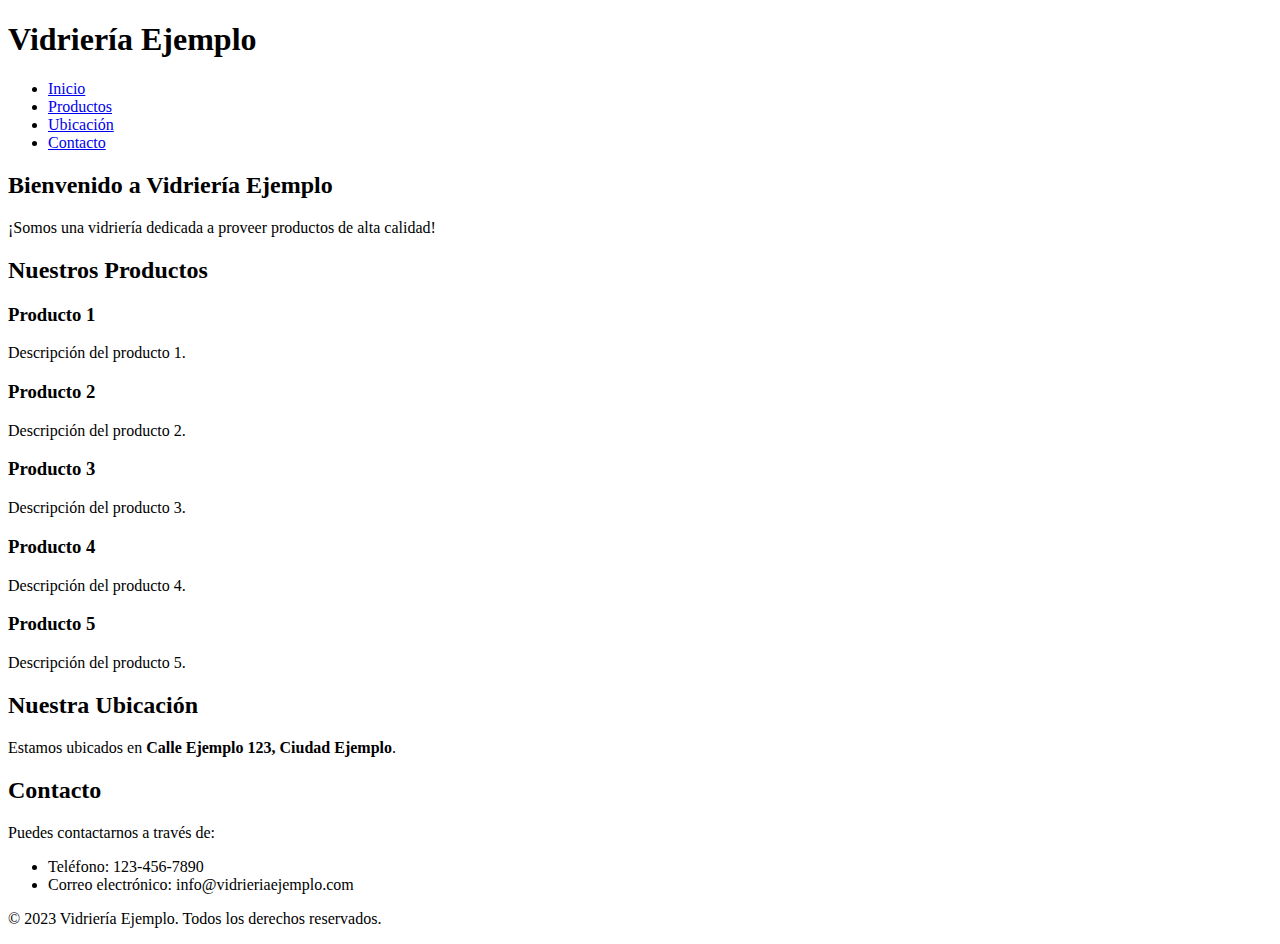
==== index.html @ 58a75b99 "Rename inicio.html to index.html" ====
<!DOCTYPE html>
<html lang="es">
<head>
  <meta charset="UTF-8">
  <meta name="viewport" content="width=device-width, initial-scale=1.0">
  <title>Vidriería Ejemplo</title>
  <link rel="stylesheet" href="styles.css">
  <script src="script.js"></script>
</head>

<body>

  <header>
    <h1>Vidriería Ejemplo</h1>
    <nav>
      <ul>
        <li><a href="#inicio">Inicio</a></li>
        <li><a href="#productos">Productos</a></li>
        <li><a href="#ubicacion">Ubicación</a></li>
        <li><a href="#contacto">Contacto</a></li>
      </ul>
    </nav>
  </header>

  <main>

    <section id="inicio">
      <h2>Bienvenido a Vidriería Ejemplo</h2>
      <p>¡Somos una vidriería dedicada a proveer productos de alta calidad!</p>
    </section>

    <section id="productos">
      <h2>Nuestros Productos</h2>
      <div class="product-box">
        <div class="product-image" style="background-image: url('Sycamore.png')"></div>
        <h3>Producto 1</h3>
        <p>Descripción del producto 1.</p>
      </div>

      <div class="product-box">
        <div class="product-image" style="background-image: url('Stipolitie.png')"></div>
        <h3>Producto 2</h3>
        <p>Descripción del producto 2.</p>
      </div>

      <div class="product-box">
        <div class="product-image" style="background-image: url('Pacific.png')"></div>
        <h3>Producto 3</h3>
        <p>Descripción del producto 3.</p>
      </div>

      <div class="product-box">
        <div class="product-image" style="background-image: url('Martelé.png')"></div>
        <h3>Producto 4</h3>
        <p>Descripción del producto 4.</p>
      </div>

      <div class="product-box">
        <div class="product-image" style="background-image: url('Austral.png')"></div>
        <h3>Producto 5</h3>
        <p>Descripción del producto 5.</p>
      </div>
    </section>

    <section id="ubicacion">
      <h2>Nuestra Ubicación</h2>
      <p>Estamos ubicados en <strong>Calle Ejemplo 123, Ciudad Ejemplo</strong>.</p>
    </section>

    <section id="contacto">
      <h2>Contacto</h2>
      <p>Puedes contactarnos a través de:</p>
      <ul>
        <li>Teléfono: 123-456-7890</li>
        <li>Correo electrónico: info@vidrieriaejemplo.com</li>
      </ul>
    </section>

  </main>

  <footer>
    <p>&copy; 2023 Vidriería Ejemplo. Todos los derechos reservados.</p>
  </footer>

</body>
</html>
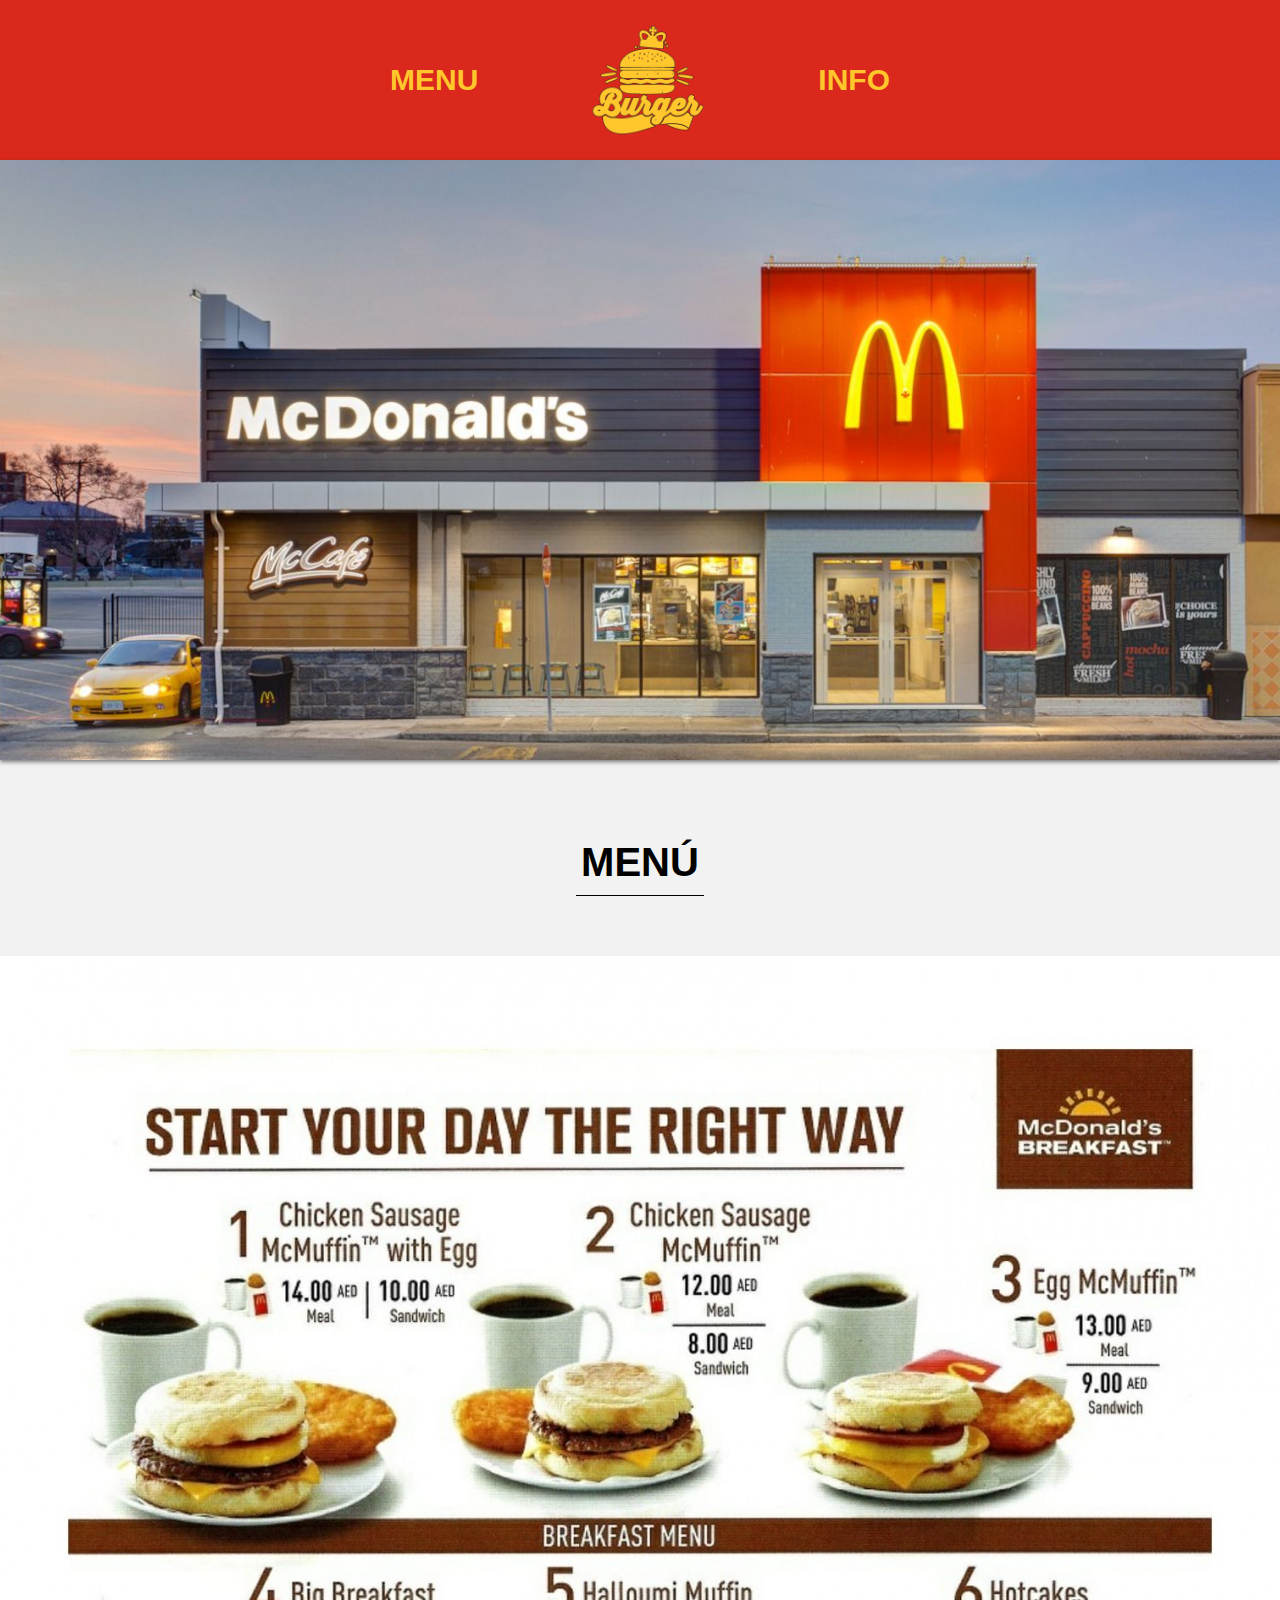
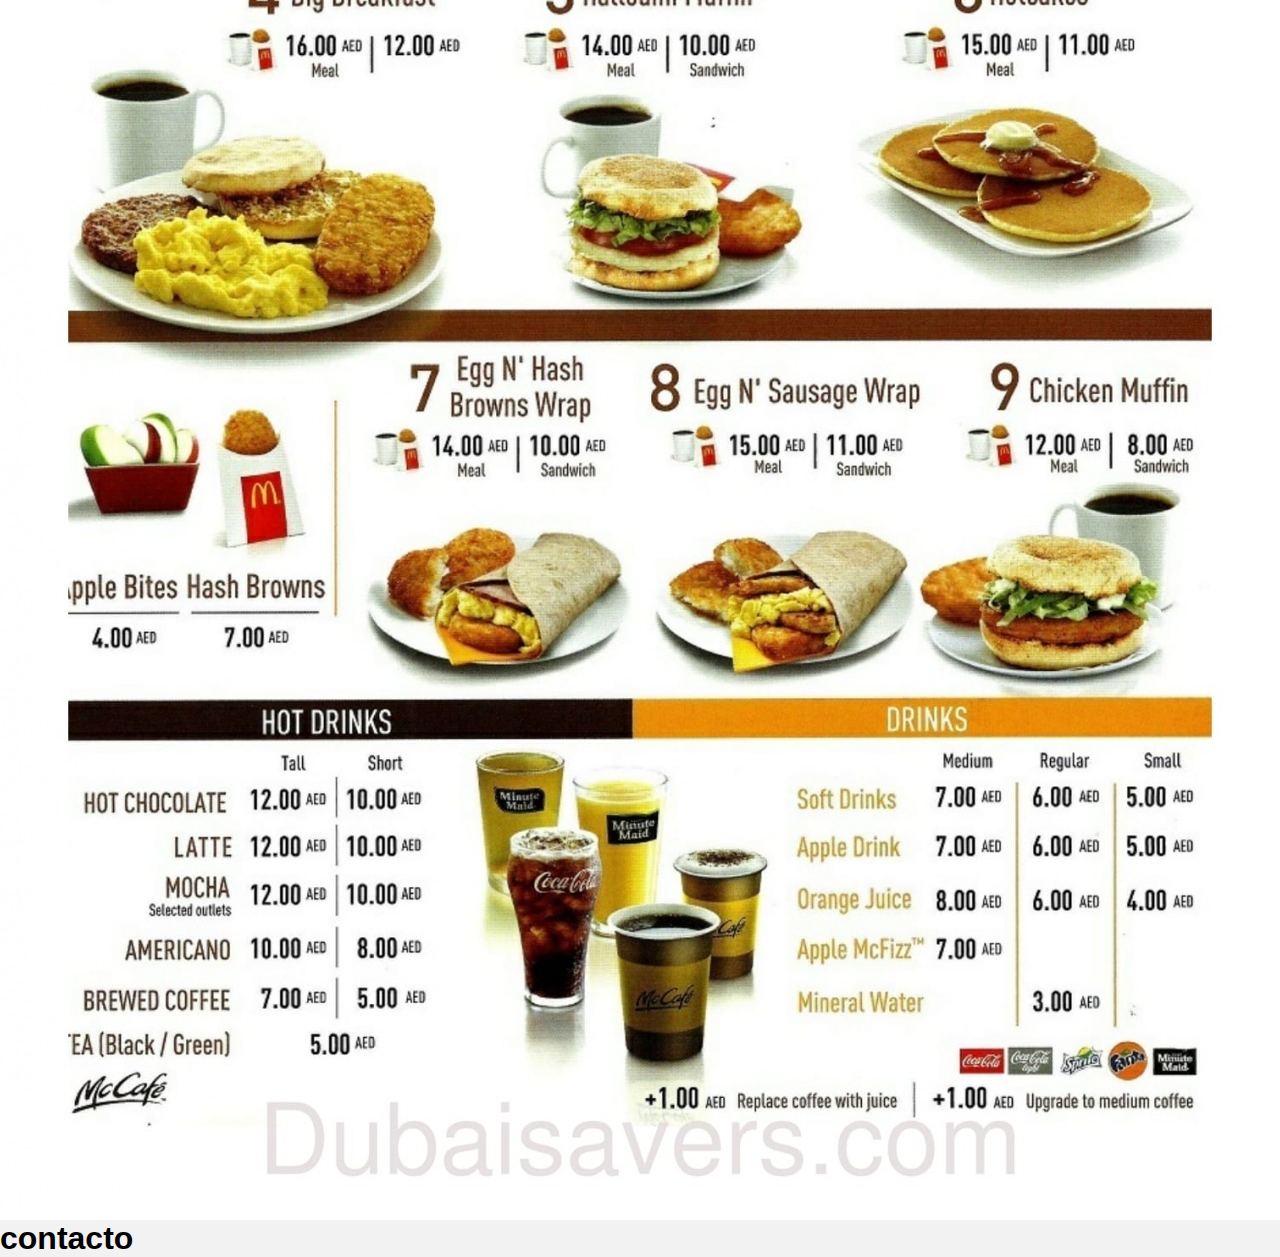
==== commit ed84f1ec: "Add files via upload" ====
--- a/index.html
+++ b/index.html
@@ -1,87 +1,47 @@
 
 <!DOCTYPE html>
-<html lang="es">
+<html>
 <head>
-  <meta charset="UTF-8">
-  <meta name="viewport" content="width=device-width, initial-scale=1.0">
-  <title>Vidriería Ejemplo</title>
-  <link rel="stylesheet" href="styles.css">
-  <script src="script.js"></script>
+    <title>Restaurante - Menú</title>
+    <link rel="stylesheet" type="text/css" href="style.css">
 </head>
-
 <body>
 
-  <header>
-    <h1>Vidriería Ejemplo</h1>
-    <nav>
-      <ul>
-        <li><a href="#inicio">Inicio</a></li>
-        <li><a href="#productos">Productos</a></li>
-        <li><a href="#ubicacion">Ubicación</a></li>
-        <li><a href="#contacto">Contacto</a></li>
-      </ul>
-    </nav>
-  </header>
+    <header>
+        <a href="#menu" class="smooth-scroll">MENU</a>
+        <img src="Logohamburger.png" alt="Logo Restaurante">
+        <a href="#info" class="smooth-scroll">INFO</a>
+    </header>
 
-  <main>
-
-    <section id="inicio">
-      <h2>Bienvenido a Vidriería Ejemplo</h2>
-      <p>¡Somos una vidriería dedicada a proveer productos de alta calidad!</p>
+    <div class="slider">
+        <ul>
+            <li>
+                <img class="image" src="Edificio.jpg">
+            </li>
+            <li>
+                <img class="image" src="Comida.jpg">    
+            </li>    
+            <li>
+                <img class="image" src="Papas.jpg">   
+            </li>   
+        </ul>
+    </div>
+    <section id="menu">
+        <div class="text-menú">
+            <h1>MENÚ</h1>
+            <div class="linea"></div>
+        </div>  
     </section>
 
-    <section id="productos">
-      <h2>Nuestros Productos</h2>
-      <div class="product-box">
-        <div class="product-image" style="background-image: url('Sycamore.png')"></div>
-        <h3>Producto 1</h3>
-        <p>Descripción del producto 1.</p>
-      </div>
+    <div class="img-menu">
+        <img src="Menu.jpg">
+    </div>
 
-      <div class="product-box">
-        <div class="product-image" style="background-image: url('Stipolitie.png')"></div>
-        <h3>Producto 2</h3>
-        <p>Descripción del producto 2.</p>
-      </div>
-
-      <div class="product-box">
-        <div class="product-image" style="background-image: url('Pacific.png')"></div>
-        <h3>Producto 3</h3>
-        <p>Descripción del producto 3.</p>
-      </div>
-
-      <div class="product-box">
-        <div class="product-image" style="background-image: url('Martelé.png')"></div>
-        <h3>Producto 4</h3>
-        <p>Descripción del producto 4.</p>
-      </div>
-
-      <div class="product-box">
-        <div class="product-image" style="background-image: url('Austral.png')"></div>
-        <h3>Producto 5</h3>
-        <p>Descripción del producto 5.</p>
-      </div>
+    <section id="info">
+        <div class="info-section">
+            <h1>contacto</h1>
+        </div>
     </section>
-
-    <section id="ubicacion">
-      <h2>Nuestra Ubicación</h2>
-      <p>Estamos ubicados en <strong>Calle Ejemplo 123, Ciudad Ejemplo</strong>.</p>
-    </section>
-
-    <section id="contacto">
-      <h2>Contacto</h2>
-      <p>Puedes contactarnos a través de:</p>
-      <ul>
-        <li>Teléfono: 123-456-7890</li>
-        <li>Correo electrónico: info@vidrieriaejemplo.com</li>
-      </ul>
-    </section>
-
-  </main>
-
-  <footer>
-    <p>&copy; 2023 Vidriería Ejemplo. Todos los derechos reservados.</p>
-  </footer>
 
 </body>
 </html>
--- a/style.css
+++ b/style.css
@@ -0,0 +1,123 @@
+
+* {
+    box-sizing: border-box;
+    margin: 0;
+    padding: 0;
+} 
+
+body {
+    font-family: sans-serif;
+    background-color: #f2f2f2;
+}
+
+header {
+    display: flex;
+    justify-content: center;
+    align-items: center;
+    background-color: #DA291C;
+    padding: 20px;
+}
+
+header a {
+    margin: 0 10px;
+    text-decoration: none;
+    color: #FFC72C;
+    font-size: 30px;
+    margin-inline: 100px;
+    font-weight: bold;
+    scroll-behavior: smooth;
+}
+
+header a.smooth-scroll {
+    scroll-behavior: smooth;
+}
+
+header img {
+    margin: 0 10px;
+    max-width: 120px;
+}
+
+.slider {
+    width: 100%;
+    height: 600px;
+    overflow: hidden;
+    box-shadow: 0px 2px 4px rgba(0, 0, 0, 0.5);
+}
+
+.slider ul {
+    display: flex;
+    animation: cambio 15s infinite alternate linear;
+    width: 300%;
+}
+
+.slider li {
+    width: 100%;
+    list-style: none;
+}
+
+.slider img {
+    width: 100%;
+    height: 100%;
+}
+
+@keyframes cambio {
+    0% {margin-left: 0;}
+    30% {margin-left: 0;}
+    32% {margin-left: -100%;}
+    63% {margin-left: -100%;}
+    65% {margin-left: -200%;}
+    100% {margin-left: -200%;}
+}
+
+.text-menú h1 {
+    font-size: 40px;
+    text-align: center;
+    margin-top: 80px;
+}
+
+.linea {
+    height: 1px;
+    background-color: black;
+    margin: 10px auto;
+    max-width: 10%;
+}
+
+.img-menu {
+    display: flex;
+    justify-content: center;
+    margin-top: 60px;
+}
+
+/* Reglas de CSS para dispositivos móviles */
+
+@media (max-width: 600px) {
+            /* Estilos para dispositivos con un ancho máximo de 600px */
+header {
+    flex-direction: column;
+    padding: 10px;
+}
+            
+header a {
+    margin: 10px 0;
+    font-size: 20px;
+    margin-inline: 0;
+}
+            
+.slider {
+    height: 300px;
+}
+            
+.text-menú h1 {
+    font-size: 30px;
+    margin-top: 40px;
+}
+            
+.linea {
+    max-width: 20%;
+}
+            
+.img-menu {
+    margin-top: 40px;
+}
+}
+   
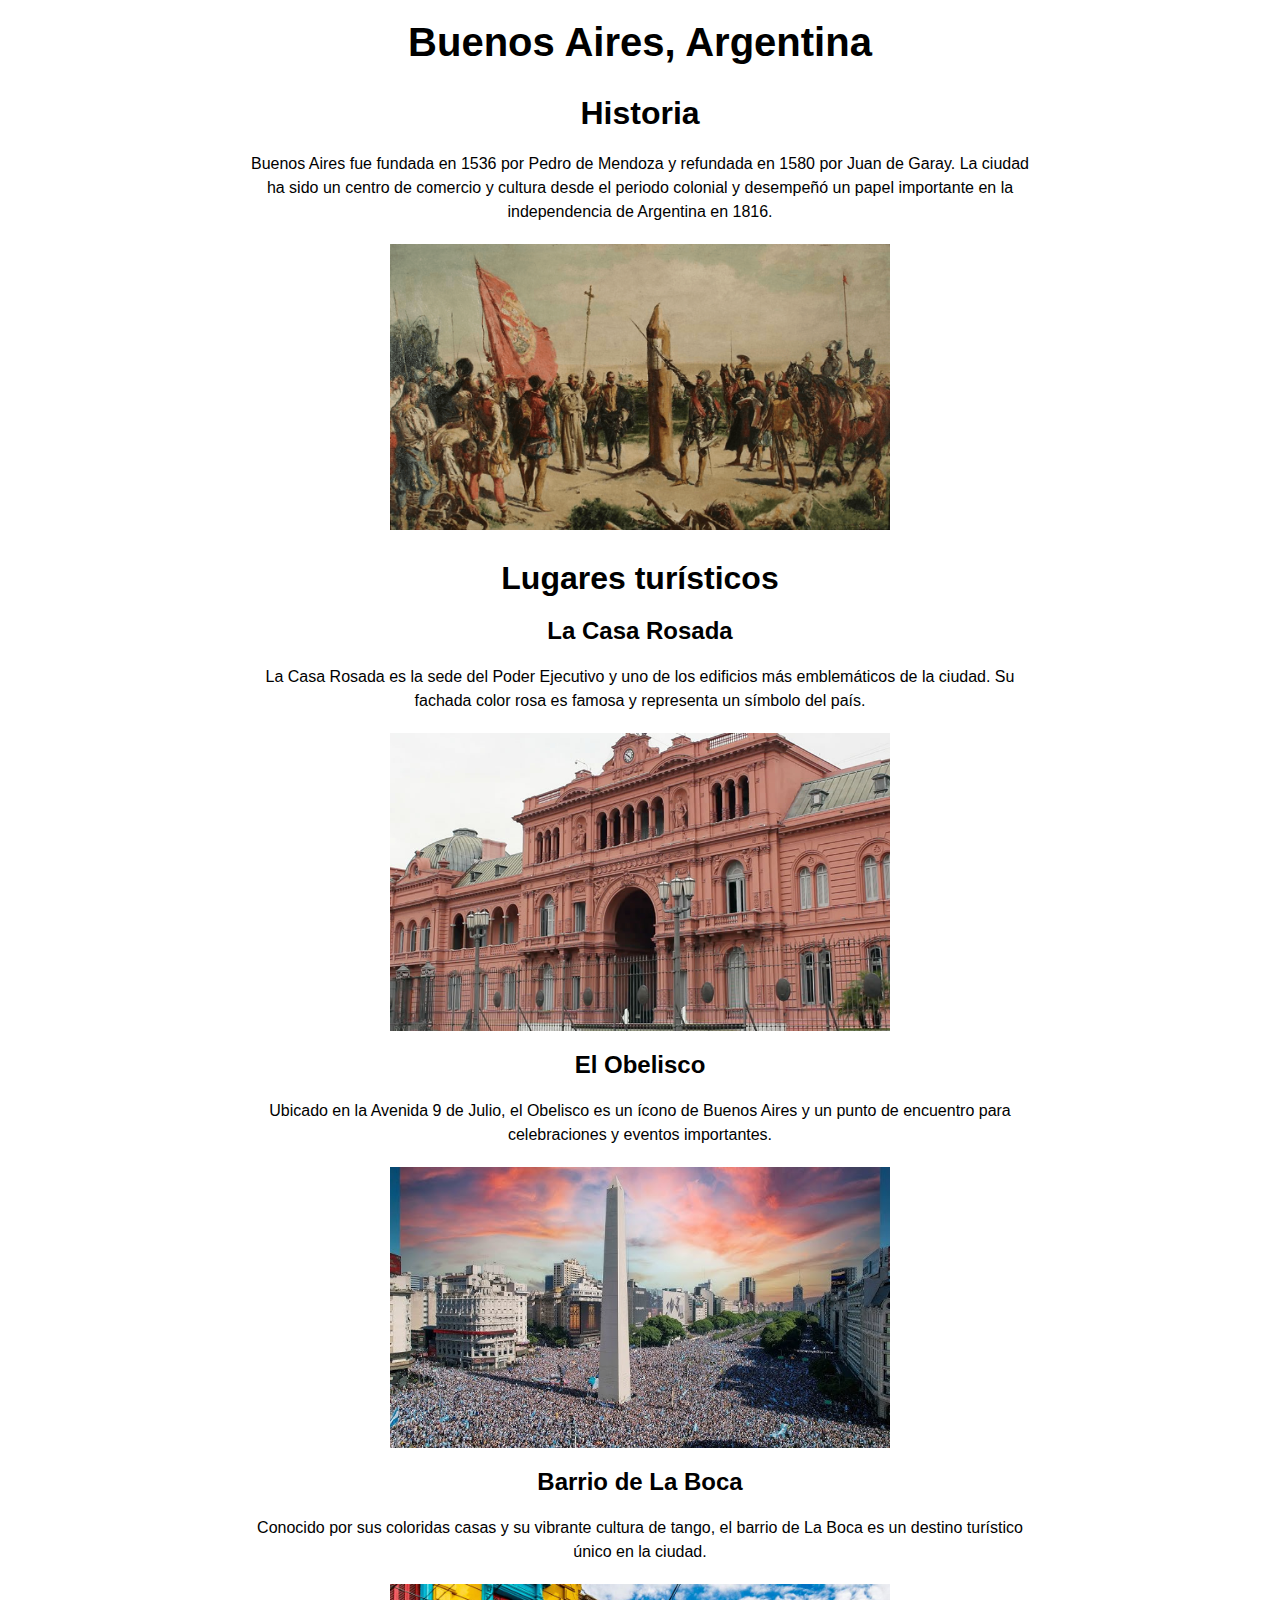
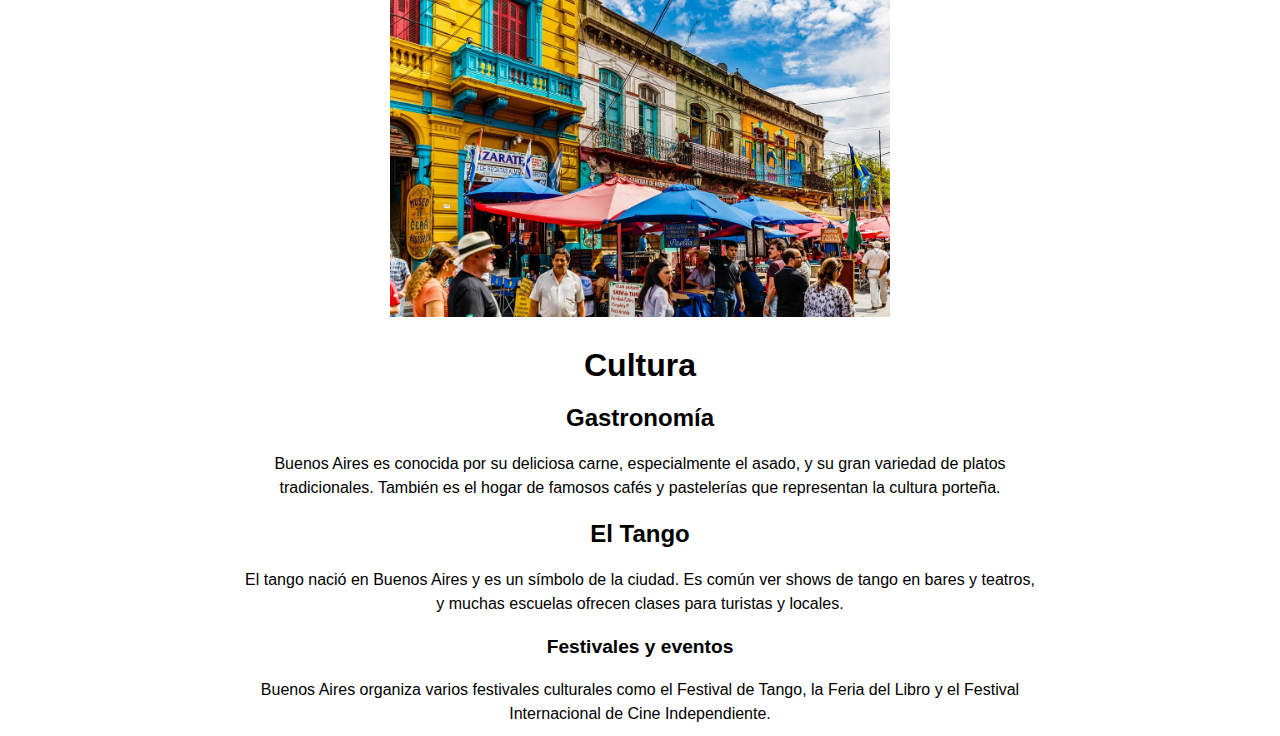
==== commit 98a1790b: "Add files via upload" ====
--- a/index.html
+++ b/index.html
@@ -1,47 +1,40 @@
-
 <!DOCTYPE html>
-<html>
+<html lang="es">
 <head>
-    <title>Restaurante - Menú</title>
-    <link rel="stylesheet" type="text/css" href="style.css">
+    <meta charset="UTF-8">
+    <title>Buenos Aires, Argentina</title>
+    <link rel="stylesheet" href="style.css">
 </head>
 <body>
+    <h1>Buenos Aires, Argentina</h1>
 
-    <header>
-        <a href="#menu" class="smooth-scroll">MENU</a>
-        <img src="Logohamburger.png" alt="Logo Restaurante">
-        <a href="#info" class="smooth-scroll">INFO</a>
-    </header>
+    <h2>Historia</h2>
+    <p>Buenos Aires fue fundada en 1536 por Pedro de Mendoza y refundada en 1580 por Juan de Garay. La ciudad ha sido un centro de comercio y cultura desde el periodo colonial y desempeñó un papel importante en la independencia de Argentina en 1816.</p>
+    <img src="ruta_a_imagen_historia.png" alt="Imagen histórica de Buenos Aires">
 
-    <div class="slider">
-        <ul>
-            <li>
-                <img class="image" src="Edificio.jpg">
-            </li>
-            <li>
-                <img class="image" src="Comida.jpg">    
-            </li>    
-            <li>
-                <img class="image" src="Papas.jpg">   
-            </li>   
-        </ul>
-    </div>
-    <section id="menu">
-        <div class="text-menú">
-            <h1>MENÚ</h1>
-            <div class="linea"></div>
-        </div>  
-    </section>
 
-    <div class="img-menu">
-        <img src="Menu.jpg">
-    </div>
+    <h2>Lugares turísticos</h2>
+    <h3>La Casa Rosada</h3>
+    <p>La Casa Rosada es la sede del Poder Ejecutivo y uno de los edificios más emblemáticos de la ciudad. Su fachada color rosa es famosa y representa un símbolo del país.</p>
+    <img src="ruta_a_imagen_casa_rosada.jpg" alt="Casa Rosada en Buenos Aires">
 
-    <section id="info">
-        <div class="info-section">
-            <h1>contacto</h1>
-        </div>
-    </section>
+    <h3>El Obelisco</h3>
+    <p>Ubicado en la Avenida 9 de Julio, el Obelisco es un ícono de Buenos Aires y un punto de encuentro para celebraciones y eventos importantes.</p>
+    <img src="ruta_a_imagen_obelisco.jpg" alt="Obelisco de Buenos Aires">
 
+    <h3>Barrio de La Boca</h3>
+    <p>Conocido por sus coloridas casas y su vibrante cultura de tango, el barrio de La Boca es un destino turístico único en la ciudad.</p>
+    <img src="ruta_a_imagen_la_boca.jpg" alt="Barrio de La Boca en Buenos Aires">
+
+
+    <h2>Cultura</h2>
+    <h3>Gastronomía</h3>
+    <p>Buenos Aires es conocida por su deliciosa carne, especialmente el asado, y su gran variedad de platos tradicionales. También es el hogar de famosos cafés y pastelerías que representan la cultura porteña.</p>
+
+    <h3>El Tango</h3>
+    <p>El tango nació en Buenos Aires y es un símbolo de la ciudad. Es común ver shows de tango en bares y teatros, y muchas escuelas ofrecen clases para turistas y locales.</p>
+
+    <h4>Festivales y eventos</h4>
+    <p>Buenos Aires organiza varios festivales culturales como el Festival de Tango, la Feria del Libro y el Festival Internacional de Cine Independiente.</p>
 </body>
 </html>
--- a/style.css
+++ b/style.css
@@ -1,123 +1,44 @@
-
-* {
-    box-sizing: border-box;
+/* style.css */
+body {
+    display: flex;
+    flex-direction: column;
+    align-items: center;
+    justify-content: flex-start;
     margin: 0;
     padding: 0;
-} 
-
-body {
-    font-family: sans-serif;
-    background-color: #f2f2f2;
+    font-family: Arial, sans-serif;
 }
 
-header {
-    display: flex;
-    justify-content: center;
-    align-items: center;
-    background-color: #DA291C;
-    padding: 20px;
+h1, h2, h3, h4, p {
+    max-width: 800px;
+    text-align: center;
+    margin: 10px 0;
 }
 
-header a {
-    margin: 0 10px;
-    text-decoration: none;
-    color: #FFC72C;
-    font-size: 30px;
-    margin-inline: 100px;
-    font-weight: bold;
-    scroll-behavior: smooth;
+img {
+    max-width: 500px;
+    margin: 10px 0;
 }
 
-header a.smooth-scroll {
-    scroll-behavior: smooth;
+h1 {
+    font-size: 2.5em;
+    margin-top: 20px;
 }
 
-header img {
-    margin: 0 10px;
-    max-width: 120px;
+h2 {
+    font-size: 2em;
+    margin-top: 20px;
 }
 
-.slider {
-    width: 100%;
-    height: 600px;
-    overflow: hidden;
-    box-shadow: 0px 2px 4px rgba(0, 0, 0, 0.5);
+h3 {
+    font-size: 1.5em;
 }
 
-.slider ul {
-    display: flex;
-    animation: cambio 15s infinite alternate linear;
-    width: 300%;
+h4 {
+    font-size: 1.2em;
 }
 
-.slider li {
-    width: 100%;
-    list-style: none;
+p {
+    font-size: 1em;
+    line-height: 1.5;
 }
-
-.slider img {
-    width: 100%;
-    height: 100%;
-}
-
-@keyframes cambio {
-    0% {margin-left: 0;}
-    30% {margin-left: 0;}
-    32% {margin-left: -100%;}
-    63% {margin-left: -100%;}
-    65% {margin-left: -200%;}
-    100% {margin-left: -200%;}
-}
-
-.text-menú h1 {
-    font-size: 40px;
-    text-align: center;
-    margin-top: 80px;
-}
-
-.linea {
-    height: 1px;
-    background-color: black;
-    margin: 10px auto;
-    max-width: 10%;
-}
-
-.img-menu {
-    display: flex;
-    justify-content: center;
-    margin-top: 60px;
-}
-
-/* Reglas de CSS para dispositivos móviles */
-
-@media (max-width: 600px) {
-            /* Estilos para dispositivos con un ancho máximo de 600px */
-header {
-    flex-direction: column;
-    padding: 10px;
-}
-            
-header a {
-    margin: 10px 0;
-    font-size: 20px;
-    margin-inline: 0;
-}
-            
-.slider {
-    height: 300px;
-}
-            
-.text-menú h1 {
-    font-size: 30px;
-    margin-top: 40px;
-}
-            
-.linea {
-    max-width: 20%;
-}
-            
-.img-menu {
-    margin-top: 40px;
-}
-}
-   
